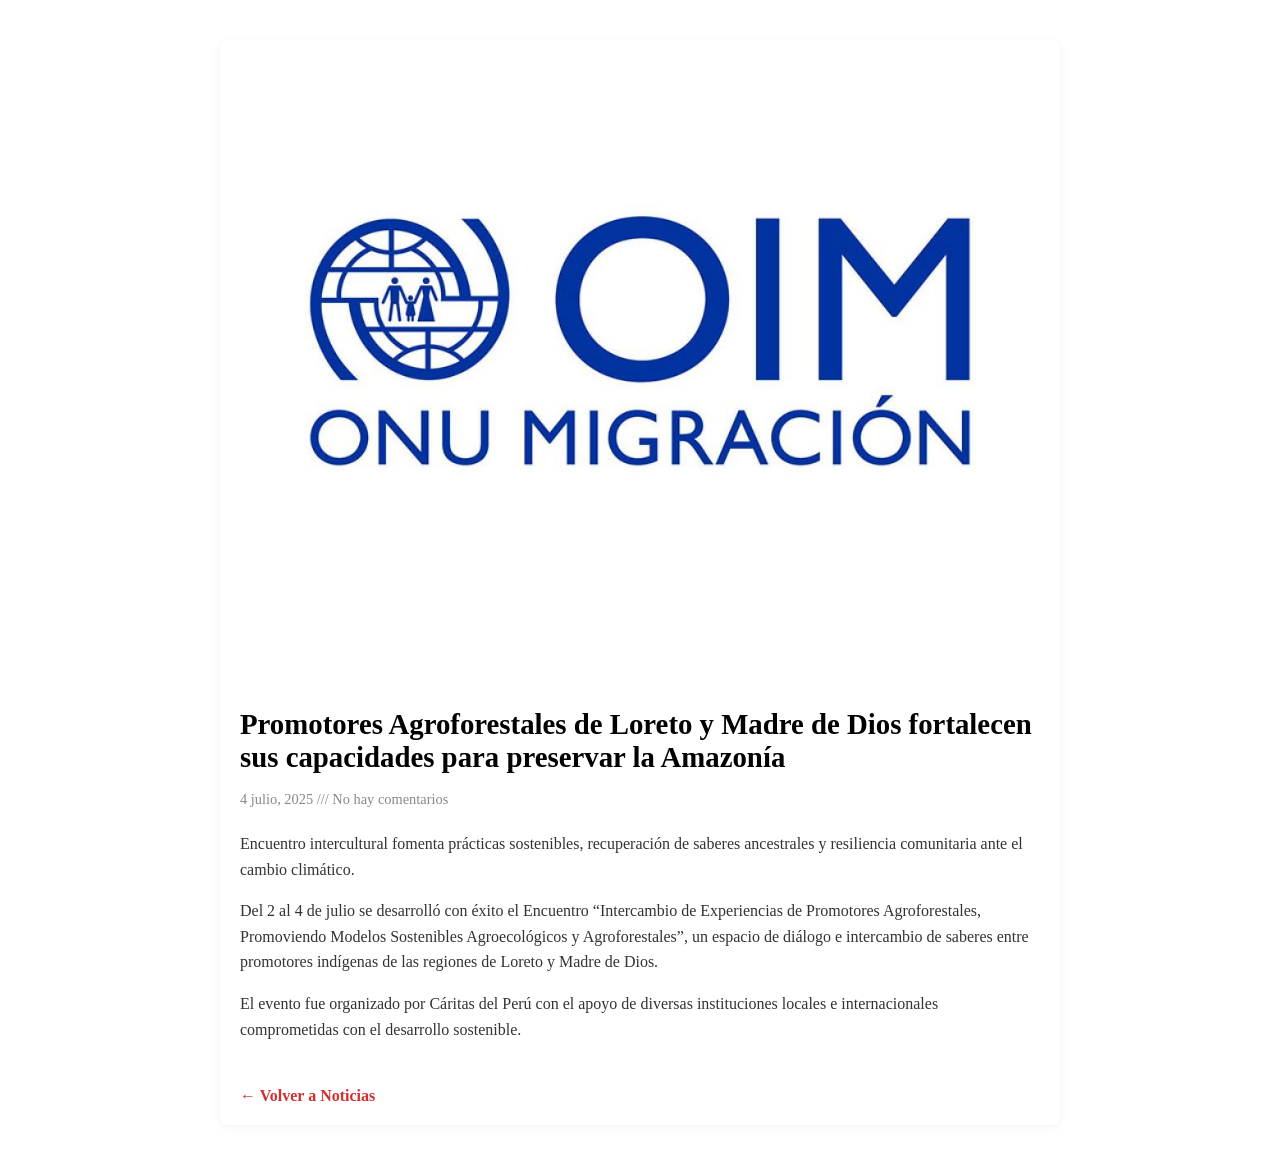
==== noticias/noticia1.html @ ed4fdddc "Rename noticias1.html to noticia1.html" ====
<!DOCTYPE html>
<html lang="es">
<head>
  <meta charset="UTF-8">
  <meta name="viewport" content="width=device-width, initial-scale=1.0">
  <title>Promotores Agroforestales - NotiCáritas</title>
  <link rel="stylesheet" href="../css/estilos.css">
  <style>
    .noticia-detalle {
      max-width: 800px;
      margin: 40px auto;
      padding: 20px;
      background-color: #fff;
      border-radius: 8px;
      box-shadow: 0 2px 10px rgba(0,0,0,0.05);
    }

    .noticia-detalle img {
      width: 100%;
      border-radius: 4px;
      margin-bottom: 20px;
    }

    .noticia-detalle h1 {
      font-size: 1.8rem;
      margin-bottom: 10px;
    }

    .noticia-detalle .fecha {
      font-size: 0.9rem;
      color: #888;
      margin-bottom: 20px;
    }

    .noticia-detalle p {
      line-height: 1.6;
      margin-bottom: 15px;
      color: #333;
    }

    .volver {
      display: inline-block;
      margin-top: 30px;
      color: #d32f2f;
      font-weight: bold;
      text-decoration: none;
    }

    .volver:hover {
      text-decoration: underline;
    }
  </style>
</head>
<body>

  <section class="noticia-detalle">
    <img src="../images/noticia1.jpg" alt="Promotores Agroforestales">
    <h1>Promotores Agroforestales de Loreto y Madre de Dios fortalecen sus capacidades para preservar la Amazonía</h1>
    <p class="fecha">4 julio, 2025 /// No hay comentarios</p>
    <p>Encuentro intercultural fomenta prácticas sostenibles, recuperación de saberes ancestrales y resiliencia comunitaria ante el cambio climático.</p>
    <p>Del 2 al 4 de julio se desarrolló con éxito el Encuentro “Intercambio de Experiencias de Promotores Agroforestales, Promoviendo Modelos Sostenibles Agroecológicos y Agroforestales”, un espacio de diálogo e intercambio de saberes entre promotores indígenas de las regiones de Loreto y Madre de Dios.</p>
    <p>El evento fue organizado por Cáritas del Perú con el apoyo de diversas instituciones locales e internacionales comprometidas con el desarrollo sostenible.</p>

    <a href="../index.html#noticias" class="volver">← Volver a Noticias</a>
  </section>

</body>
</html>
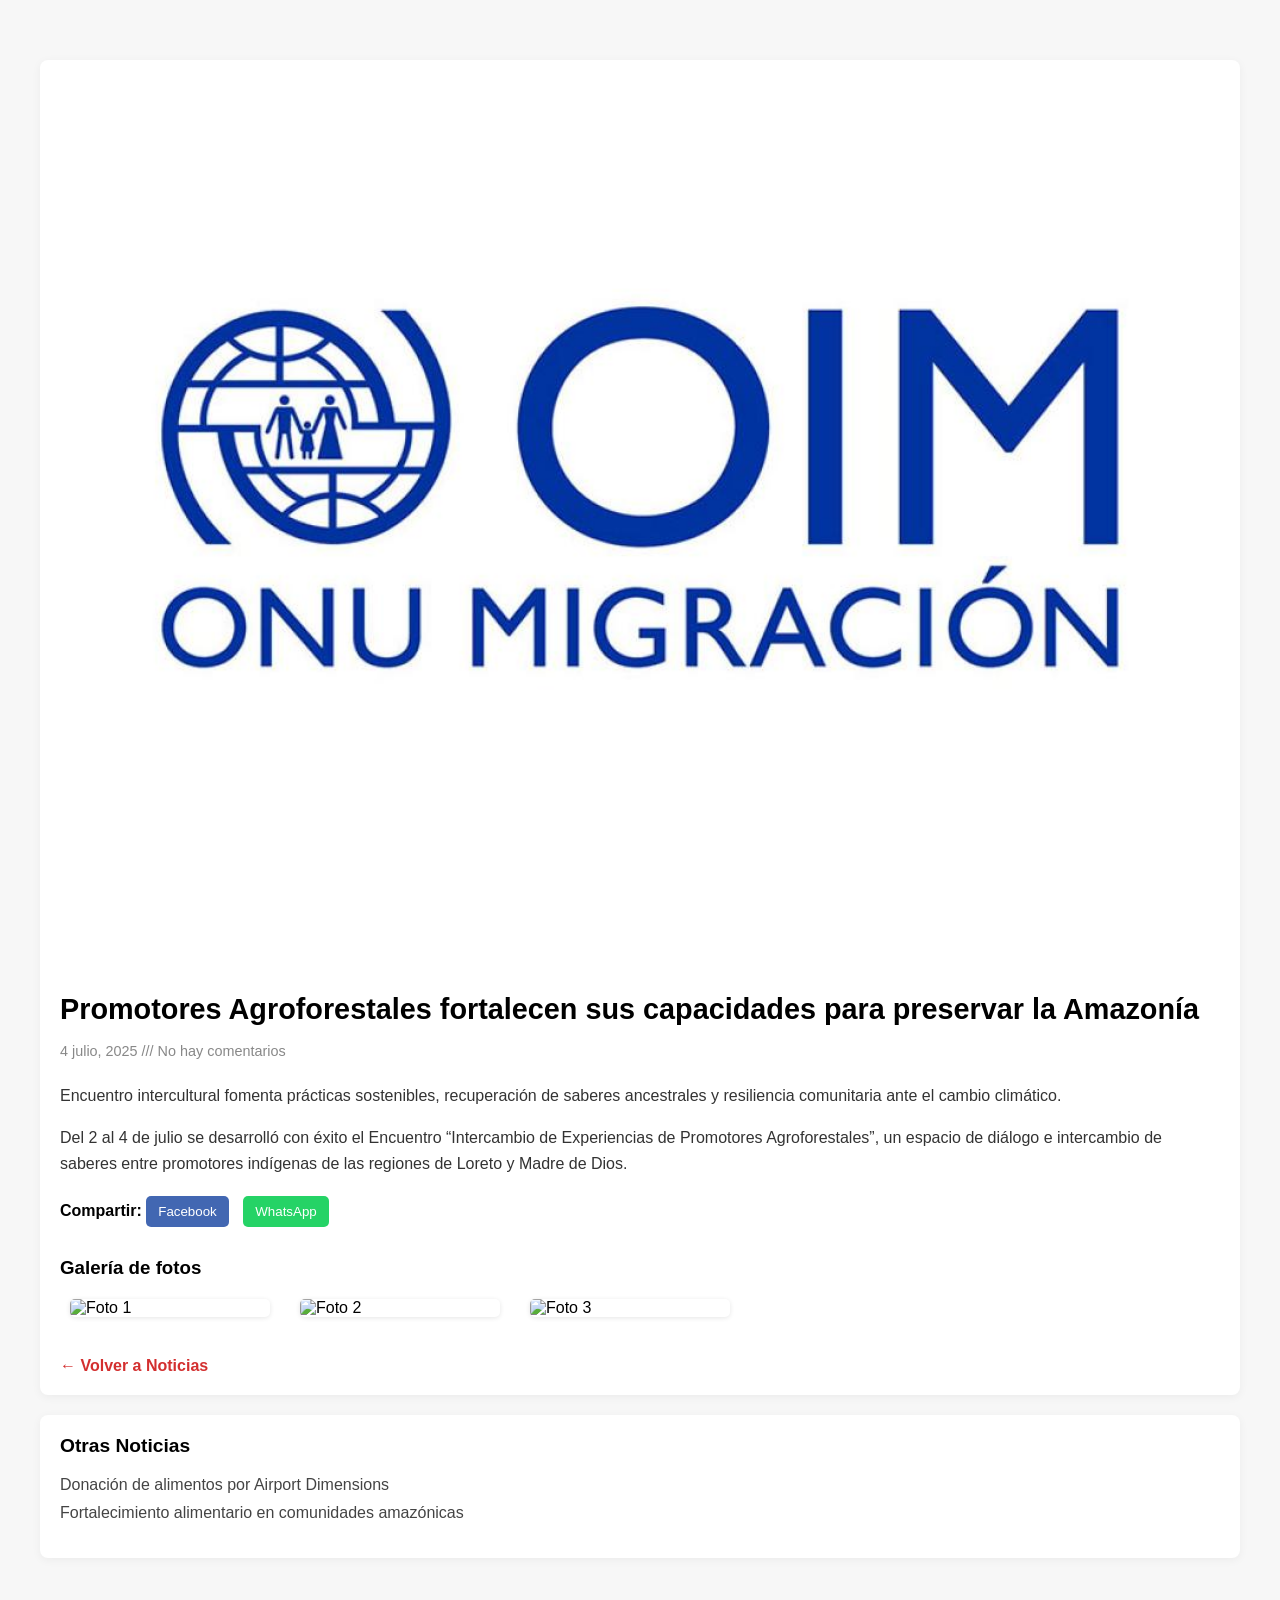
==== commit ca327bb7: "Update noticia1.html" ====
--- a/noticias/noticia1.html
+++ b/noticias/noticia1.html
@@ -1,16 +1,31 @@
 <!DOCTYPE html>
 <html lang="es">
 <head>
-  <meta charset="UTF-8">
-  <meta name="viewport" content="width=device-width, initial-scale=1.0">
-  <title>Promotores Agroforestales - NotiCáritas</title>
+  <meta charset="UTF-8" />
+  <meta name="viewport" content="width=device-width, initial-scale=1.0"/>
+  <title>Noticia completa - NotiCáritas</title>
   <link rel="stylesheet" href="../css/estilos.css">
   <style>
-    .noticia-detalle {
-      max-width: 800px;
+    body {
+      font-family: Arial, sans-serif;
+      background-color: #f7f7f7;
+      margin: 0;
+      padding: 0;
+    }
+
+    .detalle-container {
+      display: flex;
+      flex-wrap: wrap;
+      max-width: 1200px;
       margin: 40px auto;
       padding: 20px;
+      gap: 20px;
+    }
+
+    .noticia-detalle {
+      flex: 1 1 65%;
       background-color: #fff;
+      padding: 20px;
       border-radius: 8px;
       box-shadow: 0 2px 10px rgba(0,0,0,0.05);
     }
@@ -49,20 +64,139 @@
     .volver:hover {
       text-decoration: underline;
     }
+
+    .sidebar {
+      flex: 1 1 30%;
+      background-color: #fff;
+      padding: 20px;
+      border-radius: 8px;
+      box-shadow: 0 2px 10px rgba(0,0,0,0.05);
+    }
+
+    .sidebar h3 {
+      margin-top: 0;
+      font-size: 1.2rem;
+    }
+
+    .sidebar ul {
+      list-style: none;
+      padding: 0;
+    }
+
+    .sidebar ul li {
+      margin-bottom: 10px;
+    }
+
+    .sidebar ul li a {
+      color: #444;
+      text-decoration: none;
+    }
+
+    .sidebar ul li a:hover {
+      text-decoration: underline;
+    }
+
+    .botones-compartir {
+      margin-top: 20px;
+    }
+
+    .botones-compartir button {
+      margin-right: 10px;
+      padding: 8px 12px;
+      border: none;
+      border-radius: 5px;
+      background-color: #4267B2;
+      color: #fff;
+      cursor: pointer;
+    }
+
+    .botones-compartir button.whatsapp {
+      background-color: #25D366;
+    }
+
+    .galeria {
+      margin-top: 30px;
+    }
+
+    .galeria h3 {
+      margin-bottom: 10px;
+    }
+
+    .galeria img {
+      width: 100%;
+      max-width: 200px;
+      margin: 10px;
+      border-radius: 5px;
+      box-shadow: 0 1px 5px rgba(0,0,0,0.1);
+    }
+
+    .galeria-container {
+      display: flex;
+      flex-wrap: wrap;
+      gap: 10px;
+    }
+
+    @media screen and (max-width: 768px) {
+      .detalle-container {
+        flex-direction: column;
+      }
+    }
   </style>
 </head>
 <body>
 
-  <section class="noticia-detalle">
+<div class="detalle-container">
+
+  <!-- Contenido principal -->
+  <div class="noticia-detalle">
     <img src="../images/noticia1.jpg" alt="Promotores Agroforestales">
-    <h1>Promotores Agroforestales de Loreto y Madre de Dios fortalecen sus capacidades para preservar la Amazonía</h1>
+    <h1>Promotores Agroforestales fortalecen sus capacidades para preservar la Amazonía</h1>
     <p class="fecha">4 julio, 2025 /// No hay comentarios</p>
     <p>Encuentro intercultural fomenta prácticas sostenibles, recuperación de saberes ancestrales y resiliencia comunitaria ante el cambio climático.</p>
-    <p>Del 2 al 4 de julio se desarrolló con éxito el Encuentro “Intercambio de Experiencias de Promotores Agroforestales, Promoviendo Modelos Sostenibles Agroecológicos y Agroforestales”, un espacio de diálogo e intercambio de saberes entre promotores indígenas de las regiones de Loreto y Madre de Dios.</p>
-    <p>El evento fue organizado por Cáritas del Perú con el apoyo de diversas instituciones locales e internacionales comprometidas con el desarrollo sostenible.</p>
+    <p>Del 2 al 4 de julio se desarrolló con éxito el Encuentro “Intercambio de Experiencias de Promotores Agroforestales”, un espacio de diálogo e intercambio de saberes entre promotores indígenas de las regiones de Loreto y Madre de Dios.</p>
+
+    <!-- Botones para compartir -->
+    <div class="botones-compartir">
+      <strong>Compartir:</strong>
+      <button onclick="compartirFacebook()">Facebook</button>
+      <button class="whatsapp" onclick="compartirWhatsapp()">WhatsApp</button>
+    </div>
+
+    <!-- Galería de fotos -->
+    <div class="galeria">
+      <h3>Galería de fotos</h3>
+      <div class="galeria-container">
+        <img src="../images/galeria1-1.jpg" alt="Foto 1">
+        <img src="../images/galeria1-2.jpg" alt="Foto 2">
+        <img src="../images/galeria1-3.jpg" alt="Foto 3">
+      </div>
+    </div>
 
     <a href="../index.html#noticias" class="volver">← Volver a Noticias</a>
-  </section>
+  </div>
+
+  <!-- Barra lateral -->
+  <aside class="sidebar">
+    <h3>Otras Noticias</h3>
+    <ul>
+      <li><a href="noticia2.html">Donación de alimentos por Airport Dimensions</a></li>
+      <li><a href="noticia3.html">Fortalecimiento alimentario en comunidades amazónicas</a></li>
+    </ul>
+  </aside>
+
+</div>
+
+<script>
+  function compartirFacebook() {
+    const url = window.location.href;
+    window.open(`https://www.facebook.com/sharer/sharer.php?u=${encodeURIComponent(url)}`, '_blank');
+  }
+
+  function compartirWhatsapp() {
+    const url = window.location.href;
+    window.open(`https://api.whatsapp.com/send?text=${encodeURIComponent(url)}`, '_blank');
+  }
+</script>
 
 </body>
 </html>
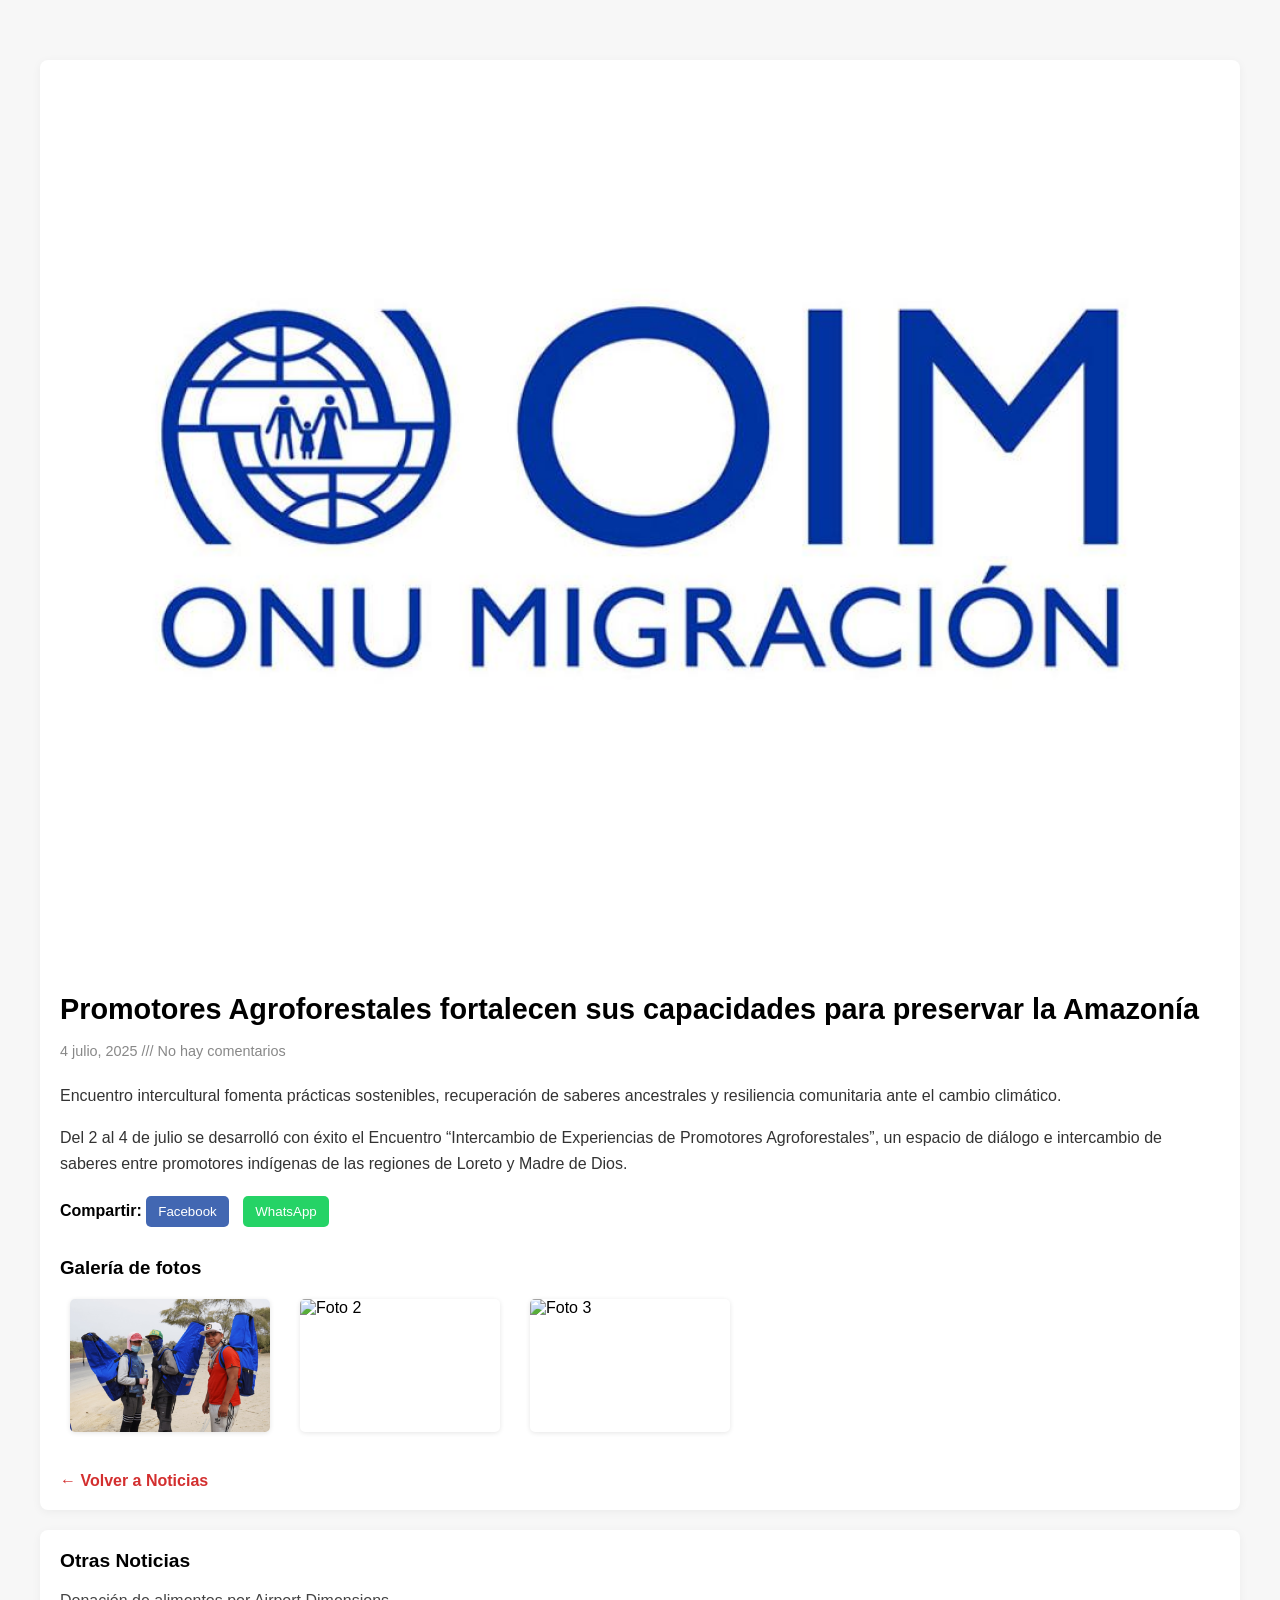
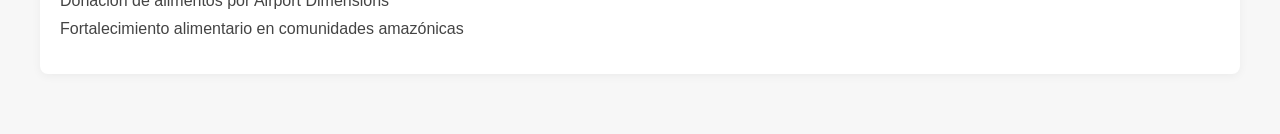
==== commit 8dec29b8: "Update noticia1.html" ====
--- a/noticias/noticia1.html
+++ b/noticias/noticia1.html
@@ -166,7 +166,7 @@
     <div class="galeria">
       <h3>Galería de fotos</h3>
       <div class="galeria-container">
-        <img src="../images/galeria1-1.jpg" alt="Foto 1">
+        <img src="../images/galeria1-1.jpeg" alt="Foto 1">
         <img src="../images/galeria1-2.jpg" alt="Foto 2">
         <img src="../images/galeria1-3.jpg" alt="Foto 3">
       </div>
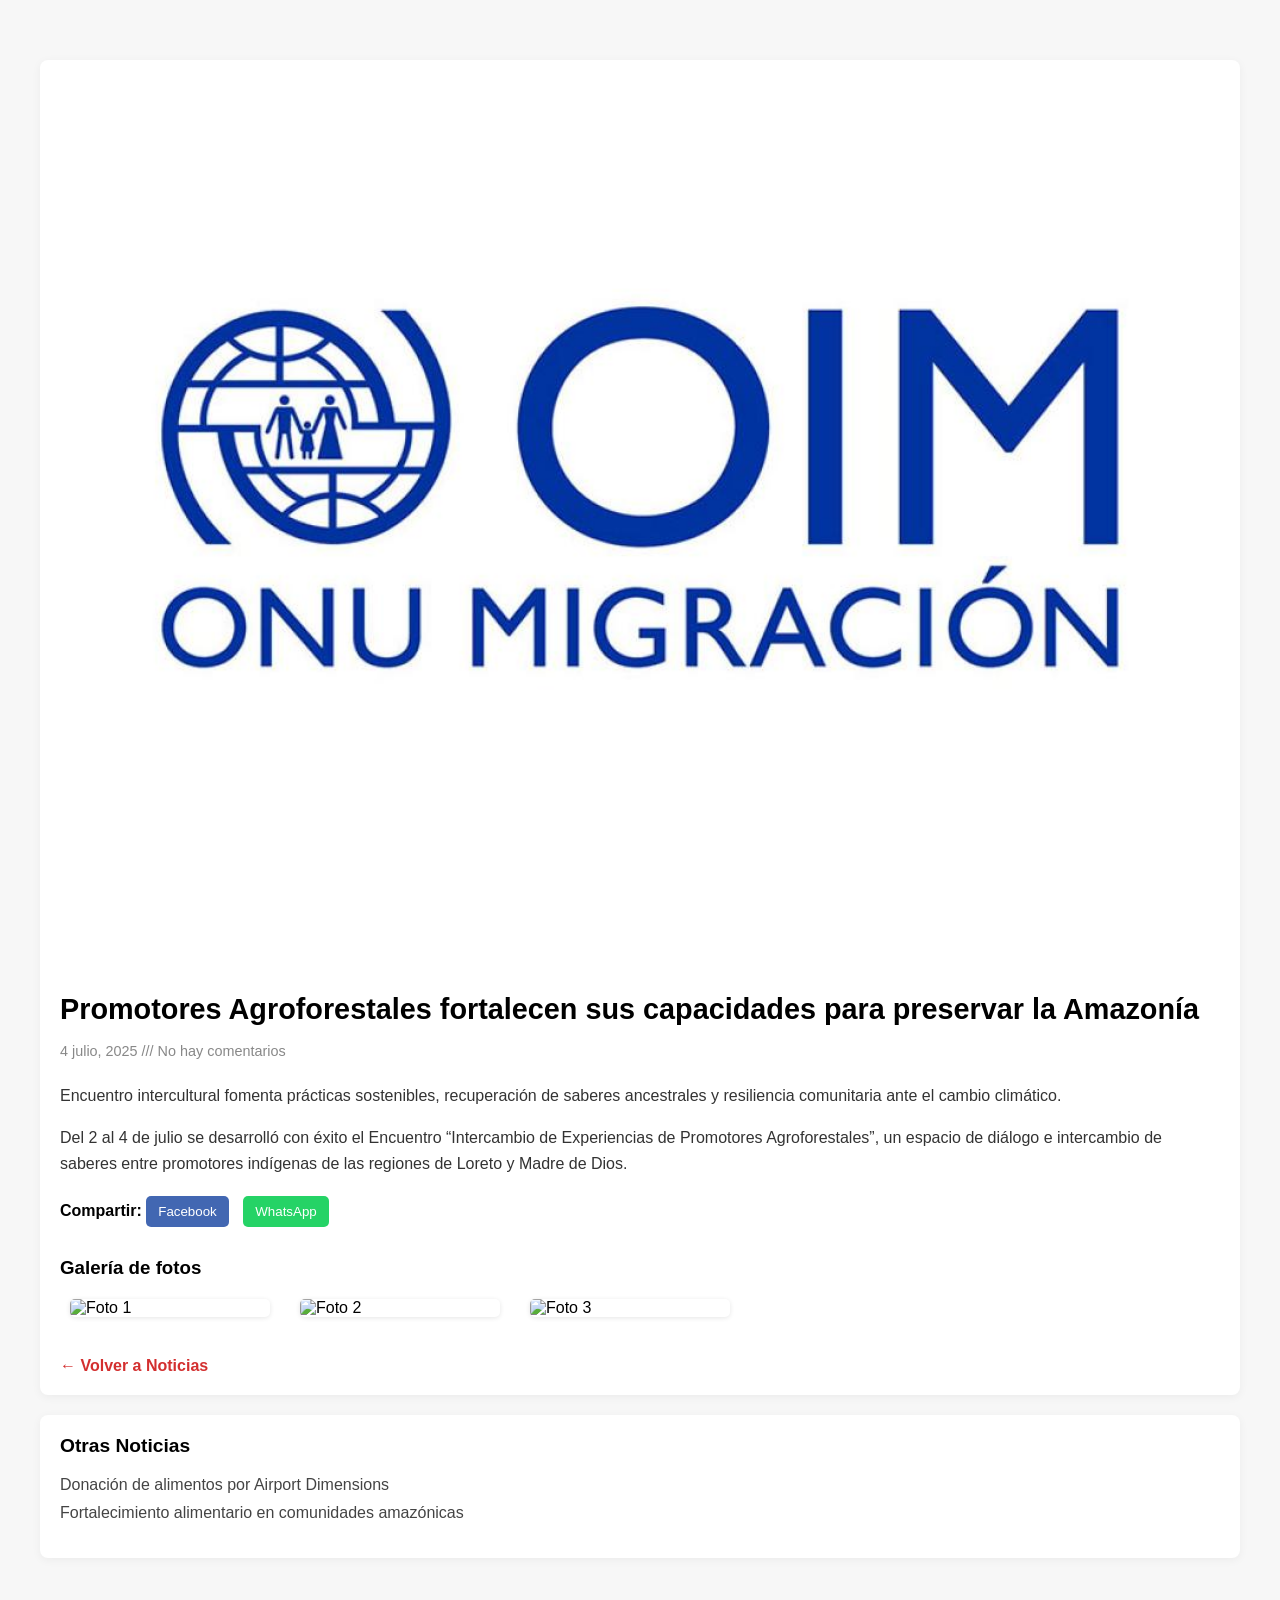
==== commit b75daeba: "Update noticia1.html" ====
--- a/noticias/noticia1.html
+++ b/noticias/noticia1.html
@@ -141,6 +141,58 @@
         flex-direction: column;
       }
     }
+
+    /* Lightbox estilo */
+.lightbox {
+  display: none;
+  position: fixed;
+  z-index: 9999;
+  padding: 40px;
+  background: rgba(0,0,0,0.9);
+  top: 0;
+  left: 0;
+  width: 100%;
+  height: 100%;
+  text-align: center;
+}
+
+.lightbox img {
+  max-width: 90%;
+  max-height: 80vh;
+  border-radius: 10px;
+  margin-top: 20px;
+}
+
+.lightbox .cerrar {
+  position: absolute;
+  top: 30px;
+  right: 40px;
+  font-size: 2rem;
+  color: white;
+  cursor: pointer;
+}
+
+.lightbox .controles {
+  position: absolute;
+  top: 50%;
+  width: 100%;
+  display: flex;
+  justify-content: space-between;
+  color: white;
+  font-size: 2.5rem;
+  cursor: pointer;
+  transform: translateY(-50%);
+  padding: 0 30px;
+}
+
+.lightbox .controles span:hover {
+  color: #ccc;
+}
+
+
+    
+
+    
   </style>
 </head>
 <body>
@@ -166,11 +218,23 @@
     <div class="galeria">
       <h3>Galería de fotos</h3>
       <div class="galeria-container">
-        <img src="../images/galeria1-1.jpeg" alt="Foto 1">
-        <img src="../images/galeria1-2.jpg" alt="Foto 2">
-        <img src="../images/galeria1-3.jpg" alt="Foto 3">
+        <img src="../images/galeria1-1.jpg" alt="Foto 1" onclick="abrirLightbox(0)">
+        <img src="../images/galeria1-2.jpg" alt="Foto 2" onclick="abrirLightbox(1)">
+        <img src="../images/galeria1-3.jpg" alt="Foto 3" onclick="abrirLightbox(2)">
       </div>
     </div>
+
+    <!-- Lightbox -->
+    <div id="lightbox" class="lightbox">
+      <span class="cerrar" onclick="cerrarLightbox()">×</span>
+      <img id="imagen-lightbox" src="" alt="Vista ampliada">
+      <div class="controles">
+        <span onclick="cambiarImagen(-1)">❮</span>
+        <span onclick="cambiarImagen(1)">❯</span>
+      </div>
+    </div>
+
+    
 
     <a href="../index.html#noticias" class="volver">← Volver a Noticias</a>
   </div>
@@ -198,5 +262,41 @@
   }
 </script>
 
+<script>
+  const imagenes = [
+    "../images/galeria1-1.jpg",
+    "../images/galeria1-2.jpg",
+    "../images/galeria1-3.jpg"
+  ];
+  let indiceActual = 0;
+
+  function abrirLightbox(indice) {
+    indiceActual = indice;
+    document.getElementById("imagen-lightbox").src = imagenes[indice];
+    document.getElementById("lightbox").style.display = "block";
+  }
+
+  function cerrarLightbox() {
+    document.getElementById("lightbox").style.display = "none";
+  }
+
+  function cambiarImagen(direccion) {
+    indiceActual += direccion;
+    if (indiceActual < 0) indiceActual = imagenes.length - 1;
+    if (indiceActual >= imagenes.length) indiceActual = 0;
+    document.getElementById("imagen-lightbox").src = imagenes[indiceActual];
+  }
+
+  // También puedes cerrar con tecla Escape
+  document.addEventListener("keydown", function(e) {
+    if (e.key === "Escape") cerrarLightbox();
+    if (e.key === "ArrowRight") cambiarImagen(1);
+    if (e.key === "ArrowLeft") cambiarImagen(-1);
+  });
+</script>
+
+
+
+  
 </body>
 </html>
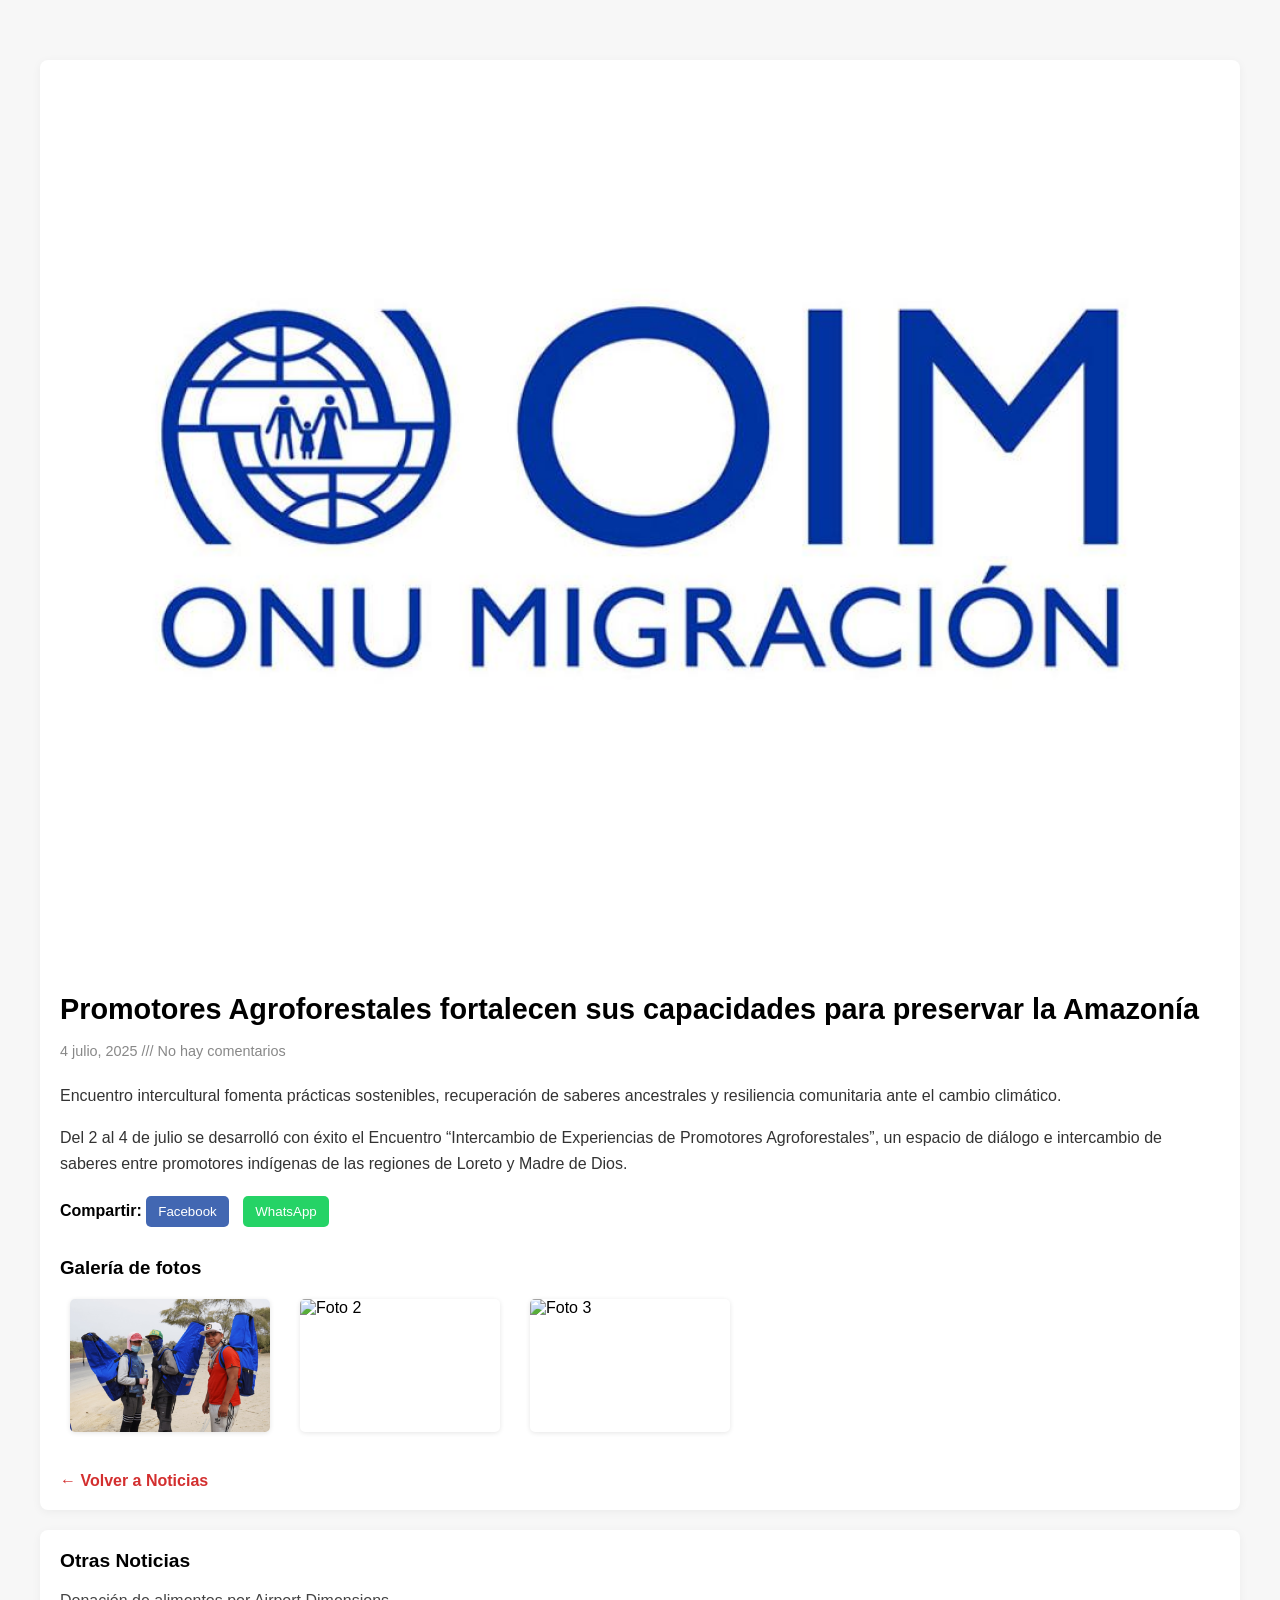
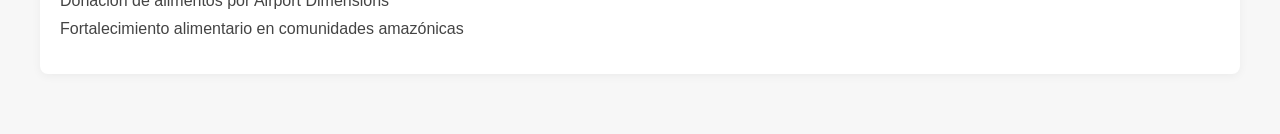
==== commit b6adf36c: "Update noticia1.html" ====
--- a/noticias/noticia1.html
+++ b/noticias/noticia1.html
@@ -218,7 +218,7 @@
     <div class="galeria">
       <h3>Galería de fotos</h3>
       <div class="galeria-container">
-        <img src="../images/galeria1-1.jpg" alt="Foto 1" onclick="abrirLightbox(0)">
+        <img src="../images/galeria1-1.jpeg" alt="Foto 1" onclick="abrirLightbox(0)">
         <img src="../images/galeria1-2.jpg" alt="Foto 2" onclick="abrirLightbox(1)">
         <img src="../images/galeria1-3.jpg" alt="Foto 3" onclick="abrirLightbox(2)">
       </div>
@@ -264,7 +264,7 @@
 
 <script>
   const imagenes = [
-    "../images/galeria1-1.jpg",
+    "../images/galeria1-1.jpeg",
     "../images/galeria1-2.jpg",
     "../images/galeria1-3.jpg"
   ];
